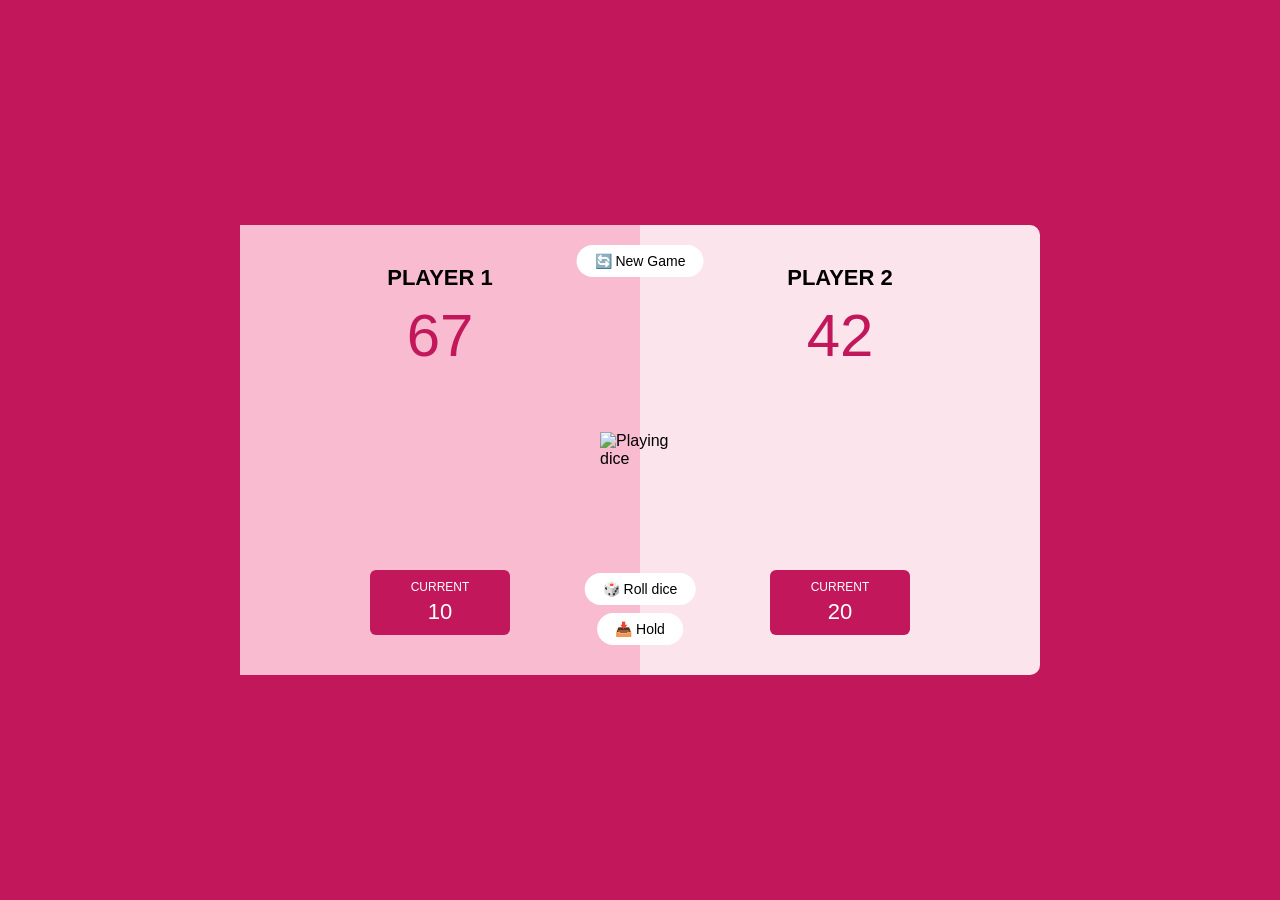
==== vidushi_day1_hw.html @ 3d80fc63 "Add files via upload" ====
<!DOCTYPE html>
<html lang="en">
  <head>
    <meta charset="UTF-8" />
    <meta name="viewport" content="width=device-width, initial-scale=1.0" />
    <title>Dice game</title>
    <link rel="stylesheet" href="./vidushi_day1_hw.css" />
    <script src="./index.js" defer></script>
  </head>
  <body>
    <main>
      <section class="player player--0 player--active">
        <h2 class="name" id="name--0">PLAYER 1</h2>
        <p class="score" id="score--0">67</p>
        <div class="current">
          <p class="current-label">CURRENT</p>
          <p class="current-score" id="current--0">10</p>
        </div>
      </section>
      <section class="player player--1">
        <h2 class="name" id="name--1">PLAYER 2</h2>
        <p class="score" id="score--1">42</p>
        <div class="current">
          <p class="current-label">CURRENT</p>
          <p class="current-score" id="current--1">20</p>
        </div>
      </section>
      <img src="./dicee.jpeg" alt="Playing dice" class="dice" />
      <button class="btn btn--new">🔄 New Game</button>
      <button class="btn btn--roll">🎲 Roll dice</button>
      <button class="btn btn--hold">📥 Hold</button>
    </main>
  </body>
</html>
---- vidushi_day1_hw.css ----
* {
  margin: 0;
  padding: 0;
  box-sizing: border-box;
  font-family: Arial, sans-serif;
}

body {
  min-height: 100vh;
  background: #c2185b;
  display: flex;
  justify-content: center;
  align-items: center;
}

/* MAIN CONTAINER */
main {
  width: 800px;
  height: 450px;
  background: #fce4ec;
  display: grid;
  grid-template-columns: 1fr 1fr;
  position: relative;
  border-radius: 10px;
}

.player {
  padding: 40px;
  text-align: center;
  display:flex;
  flex-direction:column;
}

.player--active {
  background: #f8bbd0;
}


.name {
  font-size: 22px;
  margin-bottom: 10px;
}


.score {
  font-size: 60px;
  color: #c2185b;
  margin-bottom: 30px;
}


.current {
  background: #c2185b;
  color: white;
  width: 140px;
  margin:auto auto 0;
  padding: 10px;
  border-radius: 6px;
}

.current-label {
  font-size: 12px;
  margin-bottom: 5px;
}

.current-score {
  font-size: 22px;
}

.dice {
  position: absolute;
  top: 50%;
  left: 50%;
  transform: translate(-50%, -50%);
  width: 80px;
}


.btn {
  position: absolute;
  left: 50%;
  transform: translateX(-50%);
  border: none;
  background: white;
  padding: 8px 18px;
  border-radius: 20px;
  cursor: pointer;
  font-size: 14px;
}

.btn--new {
  top: 20px;
}

.btn--roll {
  bottom: 70px;
}

.btn--hold {
  bottom: 30px;
}
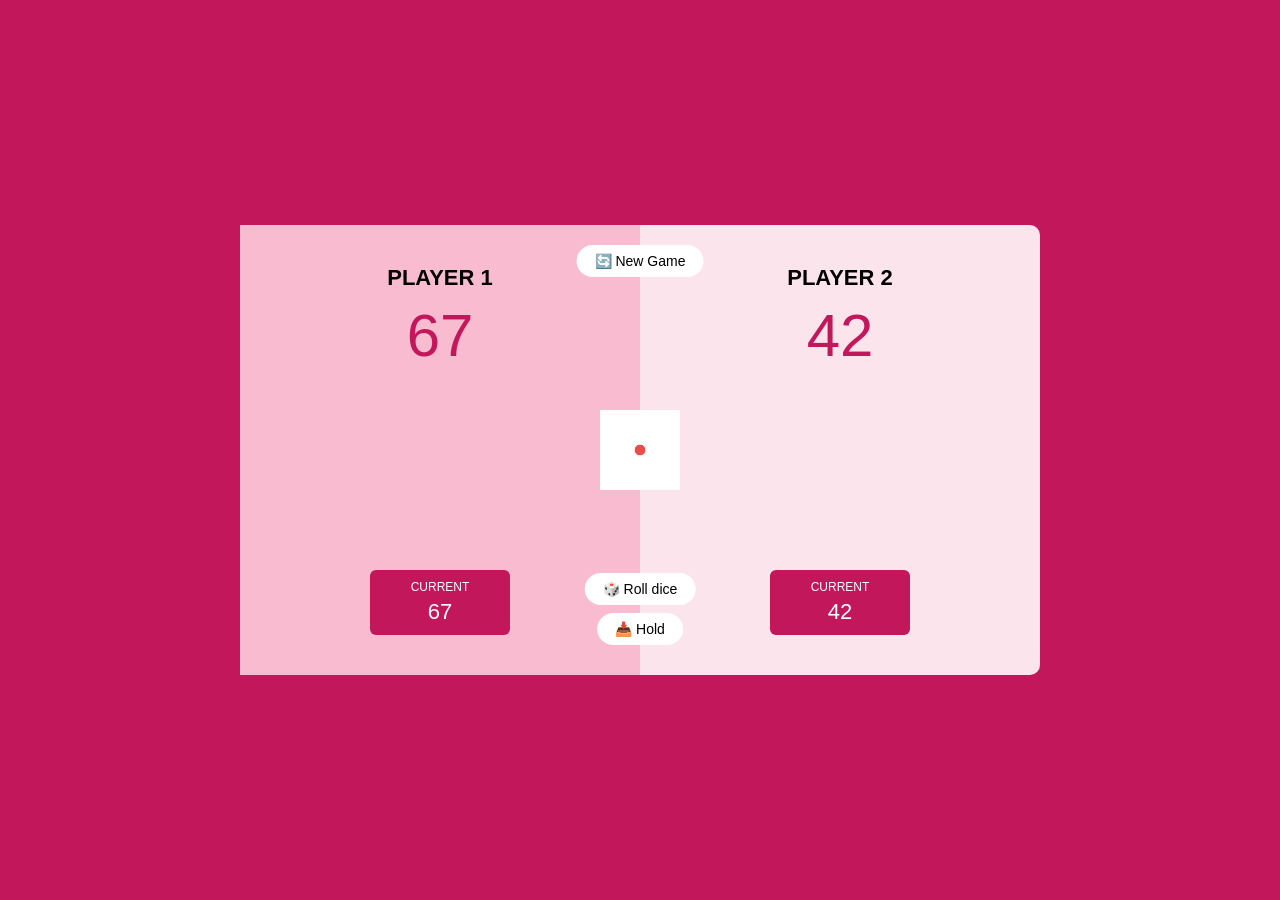
==== commit 0c204bdb: "Update vidushi_day1_hw.html" ====
--- a/vidushi_day1_hw.html
+++ b/vidushi_day1_hw.html
@@ -14,7 +14,7 @@
         <p class="score" id="score--0">67</p>
         <div class="current">
           <p class="current-label">CURRENT</p>
-          <p class="current-score" id="current--0">10</p>
+          <p class="current-score" id="current--0">67</p>
         </div>
       </section>
       <section class="player player--1">
@@ -22,7 +22,7 @@
         <p class="score" id="score--1">42</p>
         <div class="current">
           <p class="current-label">CURRENT</p>
-          <p class="current-score" id="current--1">20</p>
+          <p class="current-score" id="current--1">42</p>
         </div>
       </section>
       <img src="./dicee.jpeg" alt="Playing dice" class="dice" />
@@ -31,4 +31,5 @@
       <button class="btn btn--hold">📥 Hold</button>
     </main>
   </body>
-</html>+
+</html>
--- a/vidushi_day1_hw.css
+++ b/vidushi_day1_hw.css
@@ -13,7 +13,6 @@
   align-items: center;
 }
 
-/* MAIN CONTAINER */
 main {
   width: 800px;
   height: 450px;
@@ -98,4 +97,5 @@
 
 .btn--hold {
   bottom: 30px;
-}+
+}
